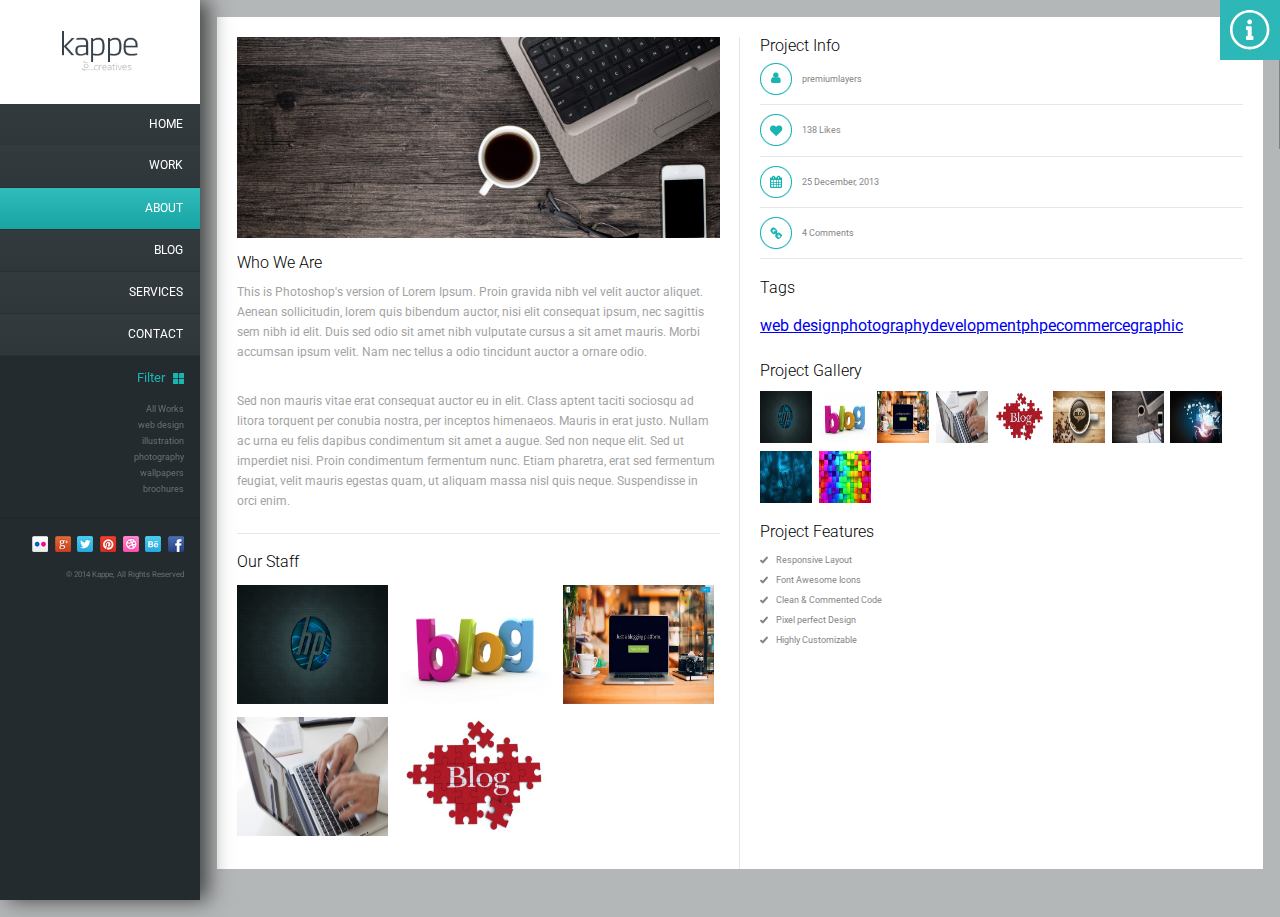
==== About.html @ 9e5481aa "3_page" ====
<!DOCTYPE html>
<html lang="en">
<head>
	<meta charset="UTF-8">
	<title>Kappe</title>
	<link rel="stylesheet" type="text/css" href="style/reset.css">
	<link rel="stylesheet" type="text/css" href="style/style.css">
	<link href="https://fonts.googleapis.com/css?family=Roboto" rel="stylesheet">
	<script  src="js/jquery-3.3.1.min.js"></script>
	<script  src="js/script.js"></script>
</head>
<body>
	<div class="page">
		<div class="sidebar flex__jcontent_start">

			<div class="logo main_flex__nowrap flex__jcontent_center flex__align-items_center">
				 <a href="index.html"><img class="logo_img" src="image/logo.png" alt="logo"></a>
			</div>

			<div class="nav">
				<li><a class="nav__item" href="index.html">Home</a></li>
				<li><a class="nav__item" href="Work.html">Work</a></li>
				<li><a class="nav__item nav__item_active" href="About.html">About</a></li>
				<li><a class="nav__item" href="Blog.html">Blog</a></li>
				<li><a class="nav__item" href="Services.html">Services</a></li>
				<li><a class="nav__item" href="Contact.html">Contact</a></li>
			</div>	

			<div class="filter">
				<div class="filter_title">
					Filter 	<svg version="1.1" class="filter_title__icon" xmlns="http://www.w3.org/2000/svg" xmlns:xlink="http://www.w3.org/1999/xlink" x="0px" y="0px"
	 						viewBox="0 0 271.673 271.673" style="enable-background:new 0 0 271.673 271.673;" xml:space="preserve">
								<path d="M114.939,0H10.449C4.678,0,0,4.678,0,10.449v104.49c0,5.771,4.678,10.449,10.449,10.449h104.49
									c5.771,0,10.449-4.678,10.449-10.449V10.449C125.388,4.678,120.71,0,114.939,0z"/>
								<path d="M261.224,0h-104.49c-5.771,0-10.449,4.678-10.449,10.449v104.49c0,5.771,4.678,10.449,10.449,10.449h104.49
									c5.771,0,10.449-4.678,10.449-10.449V10.449C271.673,4.678,266.995,0,261.224,0z"/>
								<path d="M114.939,146.286H10.449C4.678,146.286,0,150.964,0,156.735v104.49c0,5.771,4.678,10.449,10.449,10.449h104.49
									c5.771,0,10.449-4.678,10.449-10.449v-104.49C125.388,150.964,120.71,146.286,114.939,146.286z"/>
								<path d="M261.224,146.286h-104.49c-5.771,0-10.449,4.678-10.449,10.449v104.49c0,5.771,4.678,10.449,10.449,10.449h104.49
									c5.771,0,10.449-4.678,10.449-10.449v-104.49C271.673,150.964,266.995,146.286,261.224,146.286z"/>
							</svg>
				</div>
				<ul class="filter_list">
					<li><a class="filter_list__item" href="#">All Works</a></li>
					<li><a class="filter_list__item" href="#">web design</a></li>
					<li><a class="filter_list__item" href="#">illustration</a></li>
					<li><a class="filter_list__item" href="#">photography</a></li>
					<li><a class="filter_list__item" href="#">wallpapers</a></li>
					<li><a class="filter_list__item" href="#">brochures</a></li>
				</ul>
			</div>

			<div class="social-icon">
				<a class="social-icon__link" href="#"><img class="social-icon__image" src="image/webicon-flickr.png" alt="icon"></a>
				<a class="social-icon__link" href="#"><img class="social-icon__image" src="image/webicon-googleplus.png" alt="icon"></a>
				<a class="social-icon__link" href="#"><img class="social-icon__image" src="image/webicon-twitter.png" alt="icon"></a>
				<a class="social-icon__link" href="#"><img class="social-icon__image" src="image/webicon-pinterest.png" alt="icon"></a>
				<a class="social-icon__link" href="#"><img class="social-icon__image" src="image/webicon-dribbble.png" alt="icon"></a>
				<a class="social-icon__link" href="#"><img class="social-icon__image" src="image/webicon-behance.png" alt="icon"></a>
				<a class="social-icon__link" href="#"><img class="social-icon__image" src="image/webicon-facebook.png" alt="icon"></a>
			</div>

			<div class="copy"> © 2014 Kappe, All Rights Reserved</div>	
		</div>
		
		<div class="content">
				<div class="wrapper">
					<div class="about-info">

						<div class="about-info-left">
							<div class="about-info-left__img">
								<img src="image/07.jpg" alt="image">
							</div>

							<div class="about-info-left__text">
								<h1 class="about-info-left__headline">Who We Are</h1>
								<p class="about-info-left__text_indent">This is Photoshop's version  of Lorem Ipsum. Proin gravida nibh vel velit auctor aliquet. Aenean sollicitudin, lorem quis bibendum auctor, nisi elit consequat ipsum, nec sagittis sem nibh id elit. Duis sed odio sit amet nibh vulputate cursus a sit amet mauris. Morbi accumsan ipsum velit. Nam nec tellus a odio tincidunt auctor a ornare odio.</p>
								<p>Sed non  mauris vitae erat consequat auctor eu in elit. Class aptent taciti sociosqu ad litora torquent per conubia nostra, per inceptos himenaeos. Mauris in erat justo. Nullam ac urna eu felis dapibus condimentum sit amet a augue. Sed non neque elit. Sed ut imperdiet nisi. Proin condimentum fermentum nunc. Etiam pharetra, erat sed fermentum feugiat, velit mauris egestas quam, ut aliquam massa nisl quis neque. Suspendisse in orci enim.</p>
							</div>

							<div class="staff">
								<p class="about-info__title">Our Staff</p>

								<div class="staff-block">
									<div class="staff-block-box">
										<a class="staff-block-box__link" href="#">
											<h4>John Smith</h4>
											<p>Web Developer</p>
										</a>
										<img class="staff-block-box__img" src="image/01.jpg" alt="image">
									</div>

									<div class="staff-block-box">
										<a class="staff-block-box__link" href="#">
											<h4>John Smith</h4>
											<p>Web Developer</p>
										</a>
										<img class="staff-block-box__img" src="image/02.jpg" alt="image">
									</div>	

									<div class="staff-block-box">
										<a class="staff-block-box__link" href="#">
											<h4>John Smith</h4>
											<p>Web Developer</p>
										</a>
										<img class="staff-block-box__img" src="image/03.jpg" alt="image">
									</div>	

									<div class="staff-block-box">
										<a class="staff-block-box__link" href="#">
											<h4>John Smith</h4>
											<p>Web Developer</p>
										</a>
										<img class="staff-block-box__img" src="image/04.jpg" alt="image">
									</div>	

									<div class="staff-block-box">
										<a class="staff-block-box__link" href="#">
											<h4>John Smith</h4>
											<p>Web Developer</p>
										</a>
										<img class="staff-block-box__img" src="image/05.jpg" alt="image">
									</div>		
								</div>

							</div>
						</div>
						
						<div class="border-middle">
							
						</div>
						
						<div class="work-info-rigth">
							<div class="prj-info">
								<p class="about-info__title">Project Info</p>
								<ul class="prj-info-list">
									<li class="prj-info-list__item"><img class="prj-info-list__img" src="image/premium.png">	premiumlayers</li>
									<li class="prj-info-list__item"><img class="prj-info-list__img" src="image/like.png">	138 Likes</li>
									<li class="prj-info-list__item"><img class="prj-info-list__img" src="image/data.png">	25 December, 2013</li>
									<li class="prj-info-list__item"><img class="prj-info-list__img" src="image/comment.png">	4 Comments</li>
								</ul>
							</div>

							<div class="tags">
								<p class="about-info__title">Tags</p>
								<div class="tags-box">
									<div class="tags-box__tag">
										<a href="#">web design</a>
									</div>
									<div class="tags-box__tag">
										<a href="#">photography</a>
									</div>
									<div class="tags-box__tag">
										<a href="#">development</a>
									</div>
									<div class="tags-box__tag">
										<a href="#">php</a>
									</div>
									<div class="tags-box__tag">
										<a href="#">ecommerce</a>
									</div>
									<div class="tags-box__tag">
										<a href="#">graphic</a>
									</div>
									
								</div>
							</div>

							<div class="prj-gallery">
								<p class="about-info__title">Project Gallery</p>
								<div class="prj-gallery-box">
										<img class="prj-gallery-box__img" src="image/01.jpg">
										<img class="prj-gallery-box__img" src="image/02.jpg">
										<img class="prj-gallery-box__img" src="image/03.jpg">
										<img class="prj-gallery-box__img" src="image/04.jpg">
										<img class="prj-gallery-box__img" src="image/05.jpg">
										<img class="prj-gallery-box__img" src="image/06.jpg">
										<img class="prj-gallery-box__img" src="image/07.jpg">
										<img class="prj-gallery-box__img" src="image/08.jpg">
										<img class="prj-gallery-box__img" src="image/09.jpg">
										<img class="prj-gallery-box__img" src="image/10.jpg">
								</div>
							</div>

							<div class="Prj-features">
								<p class="about-info__title">Project Features</p>
								<div class="Prj-features__list">	
									<li><img class="Prj-features__img" src="image/tick.png" alt="icon">Responsive Layout</li>
									<li><img class="Prj-features__img" src="image/tick.png" alt="icon">Font Awesome Icons</li>
									<li><img class="Prj-features__img" src="image/tick.png" alt="icon">Clean & Commented Code</li>
									<li><img class="Prj-features__img" src="image/tick.png" alt="icon">Pixel perfect Design</li>
									<li><img class="Prj-features__img" src="image/tick.png" alt="icon">Highly Customizable</li>
								</div>
							</div>
						</div>

					</div>
				</div>
		</div>

		<div class="info">
			<svg version="1.1" class="info__icon" xmlns="http://www.w3.org/2000/svg" xmlns:xlink="http://www.w3.org/1999/xlink" x="0px" y="0px" viewBox="0 0 437.6 437.6" style="enable-background:new 0 0 437.6 437.6;" xml:space="preserve">

					<path d="M194,142.8c0.8,1.6,1.6,3.2,2.4,4.4c0.8,1.2,2,2.4,2.8,3.6c1.2,1.2,2.4,2.4,4,3.6c1.2,0.8,2.8,2,4.8,2.4
					c1.6,0.8,3.2,1.2,5.2,1.6c2,0.4,3.6,0.4,5.2,0.4c1.6,0,3.6,0,5.2-0.4c1.6-0.4,3.2-0.8,4.4-1.6h0.4c1.6-0.8,3.2-1.6,4.8-2.8
					c1.2-0.8,2.4-2,3.6-3.2l0.4-0.4c1.2-1.2,2-2.4,2.8-3.6s1.6-2.4,2-4c0-0.4,0-0.4,0.4-0.8c0.8-1.6,1.2-3.6,1.6-5.2
					c0.4-1.6,0.4-3.6,0.4-5.2s0-3.6-0.4-5.2c-0.4-1.6-0.8-3.2-1.6-5.2c-1.2-2.8-2.8-5.2-4.8-7.2c-0.4-0.4-0.4-0.4-0.8-0.8
					c-1.2-1.2-2.4-2-4-3.2c-1.6-0.8-2.8-1.6-4.4-2.4c-1.6-0.8-3.2-1.2-4.8-1.6c-2-0.4-3.6-0.4-5.2-0.4c-1.6,0-3.6,0-5.2,0.4
					c-1.6,0.4-3.2,0.8-4.8,1.6H208c-1.6,0.8-3.2,1.6-4.4,2.4c-1.6,1.2-2.8,2-4,3.2c-1.2,1.2-2.4,2.4-3.2,3.6
					c-0.8,1.2-1.6,2.8-2.4,4.4c-0.8,1.6-1.2,3.2-1.6,4.8c-0.4,2-0.4,3.6-0.4,5.2c0,1.6,0,3.6,0.4,5.2
					C192.8,139.6,193.6,141.2,194,142.8z"/>
					<path d="M249.6,289.2h-9.2v-98c0-5.6-4.4-10.4-10.4-10.4h-42c-5.6,0-10.4,4.4-10.4,10.4v21.6c0,5.6,4.4,10.4,10.4,10.4h8.4v66.4
					H188c-5.6,0-10.4,4.4-10.4,10.4v21.6c0,5.6,4.4,10.4,10.4,10.4h61.6c5.6,0,10.4-4.4,10.4-10.4V300
					C260,294,255.2,289.2,249.6,289.2z"/>
					<path d="M218.8,0C98,0,0,98,0,218.8s98,218.8,218.8,218.8s218.8-98,218.8-218.8S339.6,0,218.8,0z M218.8,408.8
					c-104.8,0-190-85.2-190-190s85.2-190,190-190s190,85.2,190,190S323.6,408.8,218.8,408.8z"/>
			</svg>
		</div>

		<div class="info-box">
		<ul>
			<li class="info-box__item"> <svg version="1.1" class="info-box__icon" xmlns="http://www.w3.org/2000/svg" xmlns:xlink="http://www.w3.org/1999/xlink" x="0px" y="0px" viewBox="0 0 348.077 348.077" style="enable-background:new 0 0 348.077 348.077;"xml:space="preserve">

					<path d="M340.273,275.083l-53.755-53.761c-10.707-10.664-28.438-10.34-39.518,0.744l-27.082,27.076
						c-1.711-0.943-3.482-1.928-5.344-2.973c-17.102-9.476-40.509-22.464-65.14-47.113c-24.704-24.701-37.704-48.144-47.209-65.257
						c-1.003-1.813-1.964-3.561-2.913-5.221l18.176-18.149l8.936-8.947c11.097-11.1,11.403-28.826,0.721-39.521L73.39,8.194
						C62.708-2.486,44.969-2.162,33.872,8.938l-15.15,15.237l0.414,0.411c-5.08,6.482-9.325,13.958-12.484,22.02
						C3.74,54.28,1.927,61.603,1.098,68.941C-6,127.785,20.89,181.564,93.866,254.541c100.875,100.868,182.167,93.248,185.674,92.876
						c7.638-0.913,14.958-2.738,22.397-5.627c7.992-3.122,15.463-7.361,21.941-12.43l0.331,0.294l15.348-15.029
						C350.631,303.527,350.95,285.795,340.273,275.083z"/>
				</svg>9930 1234 5679</li>

			<li class="info-box__item"> <svg version="1.1" class="info-box__icon" xmlns="http://www.w3.org/2000/svg" xmlns:xlink="http://www.w3.org/1999/xlink" x="0px" y="0px" viewBox="0 0 511.626 511.626" style="enable-background:new 0 0 511.626 511.626;"xml:space="preserve">

					<path d="M49.106,178.729c6.472,4.567,25.981,18.131,58.528,40.685c32.548,22.554,57.482,39.92,74.803,52.099
						c1.903,1.335,5.946,4.237,12.131,8.71c6.186,4.476,11.326,8.093,15.416,10.852c4.093,2.758,9.041,5.852,14.849,9.277
						c5.806,3.422,11.279,5.996,16.418,7.7c5.14,1.718,9.898,2.569,14.275,2.569h0.287h0.288c4.377,0,9.137-0.852,14.277-2.569
						c5.137-1.704,10.615-4.281,16.416-7.7c5.804-3.429,10.752-6.52,14.845-9.277c4.093-2.759,9.229-6.376,15.417-10.852
						c6.184-4.477,10.232-7.375,12.135-8.71c17.508-12.179,62.051-43.11,133.615-92.79c13.894-9.703,25.502-21.411,34.827-35.116
						c9.332-13.699,13.993-28.07,13.993-43.105c0-12.564-4.523-23.319-13.565-32.264c-9.041-8.947-19.749-13.418-32.117-13.418H45.679
						c-14.655,0-25.933,4.948-33.832,14.844C3.949,79.562,0,91.934,0,106.779c0,11.991,5.236,24.985,15.703,38.974
						C26.169,159.743,37.307,170.736,49.106,178.729z"/>
					<path d="M483.072,209.275c-62.424,42.251-109.824,75.087-142.177,98.501c-10.849,7.991-19.65,14.229-26.409,18.699
						c-6.759,4.473-15.748,9.041-26.98,13.702c-11.228,4.668-21.692,6.995-31.401,6.995h-0.291h-0.287
						c-9.707,0-20.177-2.327-31.405-6.995c-11.228-4.661-20.223-9.229-26.98-13.702c-6.755-4.47-15.559-10.708-26.407-18.699
						c-25.697-18.842-72.995-51.68-141.896-98.501C17.987,202.047,8.375,193.762,0,184.437v226.685c0,12.57,4.471,23.319,13.418,32.265
						c8.945,8.949,19.701,13.422,32.264,13.422h420.266c12.56,0,23.315-4.473,32.261-13.422c8.949-8.949,13.418-19.694,13.418-32.265
						V184.437C503.441,193.569,493.927,201.854,483.072,209.275z"/>
				</svg>contact@domain.com</li>

			<li class="info-box__item"> <svg version="1.1" class="info-box__icon" xmlns="http://www.w3.org/2000/svg" xmlns:xlink="http://www.w3.org/1999/xlink" x="0px" y="0px"viewBox="0 0 460.298 460.297" style="enable-background:new 0 0 460.298 460.297;"xml:space="preserve">

					<path d="M230.149,120.939L65.986,256.274c0,0.191-0.048,0.472-0.144,0.855c-0.094,0.38-0.144,0.656-0.144,0.852v137.041
						c0,4.948,1.809,9.236,5.426,12.847c3.616,3.613,7.898,5.431,12.847,5.431h109.63V303.664h73.097v109.64h109.629
						c4.948,0,9.236-1.814,12.847-5.435c3.617-3.607,5.432-7.898,5.432-12.847V257.981c0-0.76-0.104-1.334-0.288-1.707L230.149,120.939
						z"/>
					<path d="M457.122,225.438L394.6,173.476V56.989c0-2.663-0.856-4.853-2.574-6.567c-1.704-1.712-3.894-2.568-6.563-2.568h-54.816
						c-2.666,0-4.855,0.856-6.57,2.568c-1.711,1.714-2.566,3.905-2.566,6.567v55.673l-69.662-58.245
						c-6.084-4.949-13.318-7.423-21.694-7.423c-8.375,0-15.608,2.474-21.698,7.423L3.172,225.438c-1.903,1.52-2.946,3.566-3.14,6.136
						c-0.193,2.568,0.472,4.811,1.997,6.713l17.701,21.128c1.525,1.712,3.521,2.759,5.996,3.142c2.285,0.192,4.57-0.476,6.855-1.998
						L230.149,95.817l197.57,164.741c1.526,1.328,3.521,1.991,5.996,1.991h0.858c2.471-0.376,4.463-1.43,5.996-3.138l17.703-21.125
						c1.522-1.906,2.189-4.145,1.991-6.716C460.068,229.007,459.021,226.961,457.122,225.438z"/>
				</svg>street address example</li>
		</ul>
		</div>


	</div>
	
		
	

	
</body>
</html>
---- style/style.css ----
/*Framework flex*/
.main_flex{
	display:flex;
	display:-webkit-flex;
	-webkit-flex-flow:row wrap;
	flex-flow:row wrap}

.main_flex__nowrap{
	display:flex;
	display:-webkit-flex;
	-webkit-flex-flow:row nowrap;
	flex-flow:row nowrap}

.flex__jcontent_between{
	justify-content:space-between;
	-webkit-justify-content:space-between}

.flex__jcontent_start{
	justify-content:flex-start;
	-webkit-justify-content:flex-start}

.flex__jcontent_end{
	justify-content:flex-end;
	-webkit-justify-content:flex-end}

.flex__jcontent_center{
	justify-content:center;
	-webkit-justify-content:center}

.flex__jcontent_around{
	justify-content:space-around;
	-webkit-justify-content:space-around}

.flex__auto{
	flex:auto;
	-webkit-flex:auto;
	-ms-flex:auto}

.flex__align-items_start{
	align-items:flex-start;
	-webkit-align-items:flex-start}

.flex__align-items_end{
	align-items:flex-end;
	-webkit-align-items:flex-end}

.flex__align-items_baseline{
	align-items:baseline;
	-webkit-align-items:baseline}

.flex__align-items_stretch{
	align-items:stretch;
	-webkit-align-items:stretch}

.flex__align-items_center{
	align-items:center;
	-webkit-align-items:center}

.flex__align-content_flex-start{
	align-content:flex-start;
	-webkit-align-content:flex-start}

.flex__align-content_flex-end{
	align-content:flex-end;
	-webkit-align-content:flex-end}

.flex__align-content_space-between{
	align-content:space-between;
	-webkit-align-content:space-between}

.flex__align-content_center{
	align-content:center;
	-webkit-align-content:center}

.flex__align-content_space-around{
	align-content:space-around;
	-webkit-align-content:space-around}

.flex__align-content_stretch{
	align-content:stretch;
	-webkit-align-content:stretch}

.flex__flex-grow_01{
	flex-grow:1;
	-webkit-flex-grow:1}

.flex__flex-grow_02{
	flex-grow:2;
	-webkit-flex-grow:2}

.flex__flex-grow_03{
	flex-grow:3;
	-webkit-flex-grow:3}

.flex__flex-grow_04{
	flex-grow:4;
	-webkit-flex-grow:4}

.w5{width:5%;
	max-width:5%}

.w10{width:10%;
	max-width:10%}

.w15{width:15%;
	max-width:15%}

.w20{width:20%;
	max-width:20%}

.w25{width:25%;
	max-width:25%}

.w30{width:30%
	;max-width:30%}

.w35{width:35%;
	max-width:35%}

.w40{width:40%;
	max-width:40%}

.w45{width:45%;
	max-width:45%}

.w50{width:50%;
	max-width:50%}

.w55{width:55%;
	max-width:55%}

.w60{width:30%;
	max-width:60%}

.w65{width:65%;
	max-width:65%}

.w70{width:70%;
	max-width:70%}

.w75{width:75%;
	max-width:75%}

.w80{width:80%;
	max-width:80%}

.w85{width:85%;
	max-width:85%}

.w90{width:90%;
	max-width:90%}

.w95{width:95%;
	max-width:95%}

.w100{width:100%;
	max-width:100%}

.main_flex__nowrap_reverse {
	display:flex;
	display:-webkit-flex;
	-webkit-flex-flow:row-reverse nowrap;
	flex-flow:row-reverse nowrap}

* {
	-webkit-box-sizing: border-box;
	-moz-box-sizing: border-box;
	-ms-box-sizing: border-box;
	-o-box-sizing: border-box;
	 box-sizing: border-box;
}



body {
	font-family: 'Roboto', sans-serif;
	background-color: #b4b7b8;
}

/*Sidebar*/

.sidebar {
	position: fixed;
	top: 0;
	left: 0;
	z-index: 50;
	height: 100vh;
	width: 15.62vw;
	background-color: #242b2e;
	color: #6b7072;
	box-shadow: 8px 0px 20px 0px rgba(31, 31, 31, 0.77);
	display: flex;
	flex-direction: column;
	flex-flow: column nowrap;

}

.logo {
	width: 100%;
	height: 11.57vh;
	background-color: #fff;
}
.logo_img {
	width: 6vw;
}
.nav li{
	list-style-type: none;
	border-bottom: 1px solid #293134;
}
.nav li:first-of-type {
	border-bottom: 0;
}
.nav__item {
	text-decoration: none;
	color: #fff;
	text-transform: uppercase;
	font-size: 0.93vmax;
	line-height: 1.66vmax;
	height: 3.22vmax;
	width: 100%;
	display: flex;
	flex-flow: row nowrap;
	justify-content: flex-end;
	align-content: center;
	align-items: center;
	background-color: #2f373b;
    background: rgba(51,59,63,1);
    background: -moz-linear-gradient(top, rgba(51,59,63,1) 0%, rgba(46,54,58,1) 100%);
    background: -webkit-gradient(left top, left bottom, color-stop(0%, rgba(51,59,63,1)), color-stop(100%, rgba(46,54,58,1)));
    background: -webkit-linear-gradient(top, rgba(51,59,63,1) 0%, rgba(46,54,58,1) 100%);
    background: -o-linear-gradient(top, rgba(51,59,63,1) 0%, rgba(46,54,58,1) 100%);
    background: -ms-linear-gradient(top, rgba(51,59,63,1) 0%, rgba(46,54,58,1) 100%);
    background: linear-gradient(to bottom, rgba(51,59,63,1) 0%, rgba(46,54,58,1) 100%);
    filter: progid:DXImageTransform.Microsoft.gradient( startColorstr='#333b3f', endColorstr='#2e363a', GradientType=0 );
    padding-right: 1.3vmax;
}

.nav__item:hover {
	cursor: pointer;
	background: rgba(48,188,186,1);
    background: -moz-linear-gradient(top, rgba(48,188,186,1) 0%, rgba(24,164,162,1) 100%);
	background: -webkit-gradient(left top, left bottom, color-stop(0%, rgba(48,188,186,1)), color-stop(100%, rgba(24,164,162,1)));
    background: -webkit-linear-gradient(top, rgba(48,188,186,1) 0%, rgba(24,164,162,1) 100%);
    background: -o-linear-gradient(top, rgba(48,188,186,1) 0%, rgba(24,164,162,1) 100%);
    background: -ms-linear-gradient(top, rgba(48,188,186,1) 0%, rgba(24,164,162,1) 100%);
    background: linear-gradient(to bottom, rgba(48,188,186,1) 0%, rgba(24,164,162,1) 100%);
    filter: progid:DXImageTransform.Microsoft.gradient( startColorstr='#30bcba', endColorstr='#18a4a2', GradientType=0 );
}

.filter_title {
	color: #1ab5b3;
	fill: #1ab5b3;
	display: flex;
	flex-flow: row nowrap;
	justify-content: flex-end;
	align-content: center;
	align-items: center;
	font-size: 0.98vmax;
	padding: 1.25vmax;
}

.filter_title__icon {
	width: 0.88vmax;
	height: 0.88vmax;
	margin-left: 0.62vmax;
}

.filter_list li{
  	list-style-type: none;
  	line-height: 1.25vmax;
  	display: flex;
 	flex-flow: row nowrap;
 	align-items: flex-end;
 	justify-content: flex-end;
 	align-items: center;

}

.filter_list__item {
	
	margin-right: 1.25vmax;
	color: #6b7072;
	font-size: 0.67vmax;
	line-height: 1.25vw;
	text-decoration: none;
	
}

.filter_list__item:hover {
	color: #fff;
}



.social-icon {
	display: flex;
	flex-flow: row nowrap;
	justify-content: flex-end;
	align-items: center;
	padding: 1.45vmax 1.25vmax 1.2vmax 0;
	border-top: 1px solid #1e282b;
	width: 100%;
	margin-top: 1.56vmax;
}

.social-icon__image{
	width: 1.25vmax;
	height: 1.25vmax;	
}

.social-icon__link {
	margin-left: 0.52vmax;
}

.social-icon__link:hover {
	transform: scale(1.10);
}

.copy {
	font-size: 0.62vmax;
	display: flex;
	flex-flow: row nowrap;
	justify-content: flex-end;
	align-content: center;
	width: 100%;
	padding-right: 1.25vmax;
	color: #6b7072;
}

/*Main*/

.content {
	width: 100%;
	min-height: 100vh;
	padding-left: 15.62vw;
}

.content-box {
	height: 16.19vw;
	max-width: 21.09vw;
	width: 25%;
	position: relative;
	overflow: hidden;
}

.content-box__img {
	width: calc(100% + 1vw) ;
	height: 16.2vmax;
	position: absolute;
	z-index: 1;
}

.content-box__hover {
	position: absolute;
	z-index: 2;
	top:0;
	left: 0;
	display: flex;
	width: 100%;
	height: inherit;
	background-color:  #2db8b7;
	opacity: 0.9;
	color: #fff;
	flex-flow: column nowrap;
	align-items: center;
	text-decoration: none;
	opacity: 0;
}

.content-box__hover:hover {
	opacity: 0.8;
}

.arrow {
	width: 3vmax;
	height: 3vmax;
	fill: #fff;
}

.content-box__hover h2 {
	font-size: 1.25vmax;
	margin-top: 4.1vmax;
	font-weight: 300;
}

.content-box__hover h3 {
	font-size: 0.62vmax;
	padding: 0.36vmax 0 0.83vmax 0;
	border-bottom: 1px solid #fff;
	margin-bottom: 1vmax;
	font-weight: 300;
}

.info {
	position: fixed;
	top: 0;
	right: 0;
	width: 4.68vw;
	height: 4.68vw;
	background-color: #2db8b7;
	cursor: pointer;
	z-index: 5;
	fill: #fff;
}

.info__icon {
	margin: 0.8vw;
}

.info-box {
	z-index: 5;
	position: fixed;
	top: 4.68vw;
	right: 0;
	background-color: #000000;
	opacity: 0.7;
	padding: 1vw 3.8vw 1vw 1vw ;
	transform: translateX(100%);
	transition: all 0.40s;
}

.info-box.open {
	transform: translateX(0%);
	transition: all 0.40s;
	}

.info-box__icon {
	height: 0.88vw;
	margin: 0 0.62vmax 0 0;
	fill: #fff;
}
.info-box__item {
	display: flex;
	flex-flow: row nowrap;
	align-items: center;
	list-style-type: none;
	font-size: 0.83vmax;
	line-height: 1vw;
	margin-bottom: 1vw;
	color: #fff;
}

.info-box__item:last-of-type {
	margin-bottom: 0;
}

.nav__item_active {
	background: rgba(48,188,186,1);
    background: -moz-linear-gradient(top, rgba(48,188,186,1) 0%, rgba(24,164,162,1) 100%);
	background: -webkit-gradient(left top, left bottom, color-stop(0%, rgba(48,188,186,1)), color-stop(100%, rgba(24,164,162,1)));
    background: -webkit-linear-gradient(top, rgba(48,188,186,1) 0%, rgba(24,164,162,1) 100%);
    background: -o-linear-gradient(top, rgba(48,188,186,1) 0%, rgba(24,164,162,1) 100%);
    background: -ms-linear-gradient(top, rgba(48,188,186,1) 0%, rgba(24,164,162,1) 100%);
    background: linear-gradient(to bottom, rgba(48,188,186,1) 0%, rgba(24,164,162,1) 100%);
    filter: progid:DXImageTransform.Microsoft.gradient( startColorstr='#30bcba', endColorstr='#18a4a2', GradientType=0 );
}

/*///////////////Work/////////////////*/

.wrapper {
	margin: 1.3vw;
	padding: 1.56vw 1.56vw 0 1.56vw;
	background-color: #fff;
}

.work-info {
	display: flex;
	flex-flow: row nowrap;
	justify-content: space-between;
	align-content: stretch;
	width: 100%;
}

.work-info-left {
	width: 48%;
	
}

.work-info-rigth {
	width: 48%;
	
}

.border-middle {
	border-right: 1px solid #e5e5e5;
}

.work-info-left__img {
	width: 100%;
	height: 29.2vw;
	overflow: hidden;

}

.work-info-left__img img {
	width: 100%;
	height: 29.2vw;
	transform: scaleX(1.05);
}

.work-info-left__text {
	margin-top: 1.3vw;
	padding-bottom: 1.6vw;
	border-bottom: 1px solid #e6e6e6;
	color: #a3a3a3;
	font-size: 0.93vmax;
	line-height: 1.56vmax;
	margin-bottom: 1.56vw;
}

.work-info-left__headline {
	font-size: 1.25vw;
	line-height: 1.35vw;
	color: #000000;
	margin-bottom: 0.88vw;
	font-weight: 300;
}

.work-info-left__text_indent {
	margin-bottom: 2.3vw;
}

.work-info__title {
	font-size: 1.25vw;
	font-weight: 300;
	line-height: 1.35vw;
	color: #000;
}

.prj-info-list__item {
	width: 100%;
	display: flex;
	flex-flow: row nowrap;
	justify-content: flex-start;
	align-items: center;
	font-size: 0.72vw;
	line-height: 1.56vw;
	color: #848484;
	border-bottom: 1px solid #e6e6e6;
	padding: 0.72vw 0;
}

.prj-info-list__img {
	margin-right: 0.78vw;
}

.tags {
	margin-top: 1.56vw;
}

.tags-box {
	display: flex;
	flex-flow: row nowrap;
	justify-content: flex-start;
	align-items: center;
	margin-top: 1.66vw;
	margin-bottom: 2.2vw;
	
}

.tags-box__link {
	text-decoration: none;
	color: #a3a3a3;
	font-size: 0.67vw;
	line-height: 1.66px;
	border: 1px solid #dbdbdb;
	border-radius: 0.41vw;
	padding: 0.72vw 0.93vw;
	margin-right: 0.52vw;
}

.tags-box__link:hover {
	background-color:#40bcba;
	cursor: pointer;
	border-color: #40bcba;
	transition: 0.30s;
	color: #fff;
}

.prj-gallery-box {
	display: flex;
	flex-flow: row wrap;
	justify-content: flex-start;
	margin-top: 0.93vw;
	margin-bottom: 0.93vw;
}

.prj-gallery-box__img {
	width: 4.06vw;
	height: 4.06vw;
	margin: 0 0.52vw 0.62vw 0
}

.prj-gallery-box__img:hover {
	cursor: pointer;
	transform: scale(1.05);
	transition: 0.30s;
}

.Prj-features {
	margin-top: 0.78vw;
}

.Prj-features__list {
	margin-top: 0.78vw;
}

.Prj-features li {
	display: flex;
	flex-flow: row nowrap;
	justify-content: flex-start;
	align-items: center;
	list-style-type: none;
	color: #848484;
	font-size: 0.73vw;
	font-weight: 400;
	line-height: 1.56vw;
}

.Prj-features__img {
	height: 0.62vw;
	width: 0.62vw;
	margin-right: 0.62vw;
}

.relate-proj-box {
	margin-top: 1.14vw;
	display: flex;
	flex-flow: row nowrap;
	justify-content: space-between;
	padding-bottom: 1.56vw
}

.relate-proj-box__img {
	width: 12.5vw;
	height: 9.48vw;
}

.relate-proj-box__img:hover {
	opacity: 0.8;
	cursor: pointer;
}

/*/////////////////About/////////////////*/

.about-info {
	display: flex;
	flex-flow: row nowrap;
	justify-content: space-between;
	align-content: stretch;
	width: 100%;
}

.about-info-left {
	width: 48%;
}

.about-info-rigth {
	width: 48%;
}

.border-middle {
	border-right: 1px solid #e5e5e5;
}

.about-info-left__img {
	width: 100%;
	height: 15.72vw;
	overflow: hidden;
}

.about-info-left__img img {
	width: 100%;
	height: auto;
	
}

.about-info-left__text {
	margin-top: 1.3vw;
	padding-bottom: 1.6vw;
	border-bottom: 1px solid #e6e6e6;
	color: #a3a3a3;
	font-size: 0.93vmax;
	line-height: 1.56vmax;
	margin-bottom: 1.56vw;
}

.about-info-left__headline {
	font-size: 1.25vw;
	line-height: 1.35vw;
	color: #000000;
	margin-bottom: 0.88vw;
	font-weight: 300;
}

.about-info-left__text_indent {
	margin-bottom: 2.3vw;
}

.about-info__title {
	font-size: 1.25vw;
	font-weight: 300;
	line-height: 1.35vw;
	color: #000;
}

.staff-block {
	margin-top: 1.14vw;
	display: flex;
	flex-flow: row wrap;
	justify-content: flex-start;
	margin-bottom: 1.56vw;
	

}

.staff-block-box {
	width: 11.82vw;
	height: 9.3vw;
	position: relative;
	overflow: hidden;
	margin-right: 0.93vw;
	margin-bottom: 1vw;
}

.staff-block-box:nth-last-of-type(3n) {
	margin-right: 0;
}

.staff-block-box__link {
	display: flex;
	flex-flow: column nowrap;
	justify-content: center;
	align-items: center;
	z-index: 1;
	height: inherit;
	width: inherit;
	position: absolute;
	top: 0;
	left: 0;
	background-color: #2db8b7;
    opacity: 0;
    color: #fff;
    text-decoration: none;
    font-size: 0.72vw;
}

.staff-block-box__link:hover {
	opacity: 1;
	transition: 0.30s;
}

.staff-block-box__img {
	position: absolute;
	top: 0;
	z-index: 0;
	height: inherit;
	width: inherit;
}

.staff-block-box h4 {
	font-weight: 700;
	font-size: 0.83vw;
}
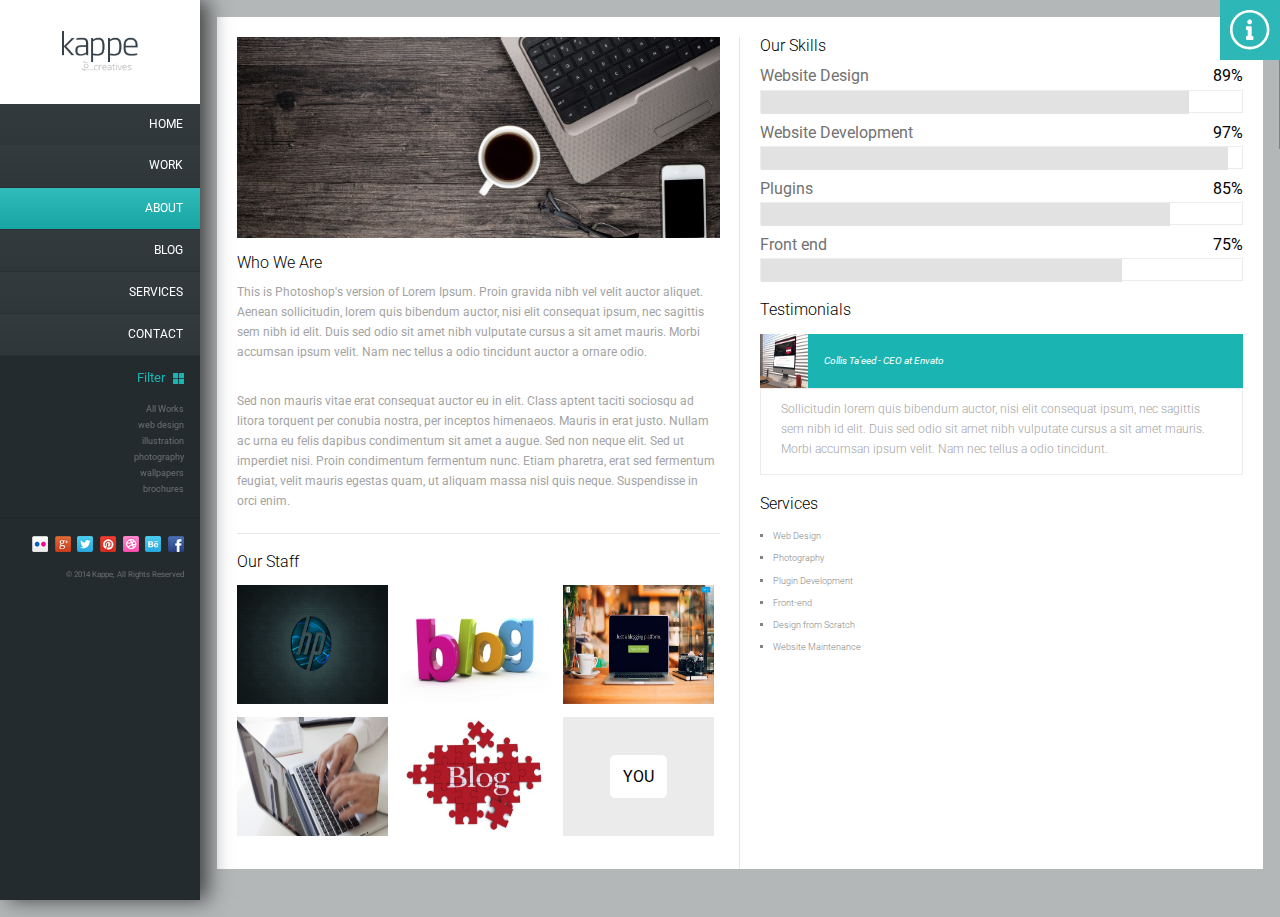
==== commit 5feead2e: "page_3" ====
--- a/About.html
+++ b/About.html
@@ -120,7 +120,11 @@
 											<p>Web Developer</p>
 										</a>
 										<img class="staff-block-box__img" src="image/05.jpg" alt="image">
-									</div>		
+									</div>	
+
+									<div class="staff-block-you">
+										<span class="staff-block-you__text">you</span>
+									</div>	
 								</div>
 
 							</div>
@@ -130,66 +134,90 @@
 							
 						</div>
 						
-						<div class="work-info-rigth">
-							<div class="prj-info">
-								<p class="about-info__title">Project Info</p>
-								<ul class="prj-info-list">
-									<li class="prj-info-list__item"><img class="prj-info-list__img" src="image/premium.png">	premiumlayers</li>
-									<li class="prj-info-list__item"><img class="prj-info-list__img" src="image/like.png">	138 Likes</li>
-									<li class="prj-info-list__item"><img class="prj-info-list__img" src="image/data.png">	25 December, 2013</li>
-									<li class="prj-info-list__item"><img class="prj-info-list__img" src="image/comment.png">	4 Comments</li>
+						<div class="about-info-rigth">
+							<div class="our-skills-info">
+								<p class="about-info__titleOur">Our Skills</p>
+								<ul class="about-info-list">
+									<li>
+										<div class="line-t">
+											<p>Website Design</p>
+											<p>89%</p>
+										</div>
+
+										<div class="line-b">
+											<div class="line-b_color" data-skill_script="89">
+												
+											</div>
+										</div>
+									</li>
+
+									<li>
+										<div class="line-t">
+											<p>Website Development</p>
+											<p>97%</p>
+										</div>
+
+										<div class="line-b">
+											<div class="line-b_color" data-skill_script="97">
+												
+											</div>
+										</div>
+									</li>
+
+									<li>
+										<div class="line-t">
+											<p>Plugins</p>
+											<p>85%</p>
+										</div>
+
+										<div class="line-b">
+											<div class="line-b_color" data-skill_script="85">
+												
+											</div>
+										</div>
+									</li>
+
+									<li>
+										<div class="line-t">
+											<p>Front end</p>
+											<p>75%</p>
+										</div>
+
+										<div class="line-b">
+											<div class="line-b_color" data-skill_script="75">
+												
+											</div>
+										</div>
+									</li>
 								</ul>
 							</div>
 
-							<div class="tags">
-								<p class="about-info__title">Tags</p>
-								<div class="tags-box">
-									<div class="tags-box__tag">
-										<a href="#">web design</a>
+							<div class="Testimonials-info">
+								<p class="about-info__title">Testimonials</p>
+									<div class="Testimonials-up">
+										<img class="Testimonials-up__img" src="image/11.jpg" alt="image">
+										<div class="Testimonials-up__text">Collis Ta’eed - CEO at Envato</div>
 									</div>
-									<div class="tags-box__tag">
-										<a href="#">photography</a>
-									</div>
-									<div class="tags-box__tag">
-										<a href="#">development</a>
-									</div>
-									<div class="tags-box__tag">
-										<a href="#">php</a>
-									</div>
-									<div class="tags-box__tag">
-										<a href="#">ecommerce</a>
-									</div>
-									<div class="tags-box__tag">
-										<a href="#">graphic</a>
+
+									<div class="Testimonials-down">
+										<p>Sollicitudin lorem quis bibendum auctor, nisi elit consequat ipsum, nec sagittis sem nibh id elit. Duis sed odio sit amet nibh vulputate cursus a sit amet mauris. Morbi accumsan ipsum velit. Nam nec tellus a odio tincidunt.</p>
 									</div>
 									
-								</div>
-							</div>
-
-							<div class="prj-gallery">
-								<p class="about-info__title">Project Gallery</p>
-								<div class="prj-gallery-box">
-										<img class="prj-gallery-box__img" src="image/01.jpg">
-										<img class="prj-gallery-box__img" src="image/02.jpg">
-										<img class="prj-gallery-box__img" src="image/03.jpg">
-										<img class="prj-gallery-box__img" src="image/04.jpg">
-										<img class="prj-gallery-box__img" src="image/05.jpg">
-										<img class="prj-gallery-box__img" src="image/06.jpg">
-										<img class="prj-gallery-box__img" src="image/07.jpg">
-										<img class="prj-gallery-box__img" src="image/08.jpg">
-										<img class="prj-gallery-box__img" src="image/09.jpg">
-										<img class="prj-gallery-box__img" src="image/10.jpg">
-								</div>
-							</div>
-
-							<div class="Prj-features">
-								<p class="about-info__title">Project Features</p>
-								<div class="Prj-features__list">	
-									<li><img class="Prj-features__img" src="image/tick.png" alt="icon">Responsive Layout</li>
-									<li><img class="Prj-features__img" src="image/tick.png" alt="icon">Font Awesome Icons</li>
-									<li><img class="Prj-features__img" src="image/tick.png" alt="icon">Clean & Commented Code</li>
-									<li><img class="Prj-features__img" src="image/tick.png" alt="icon">Pixel perfect Design</li>
-									<li><img class="Prj-features__img" src="image/tick.png" alt="icon">Highly Customizable</li>
+							</div>
+
+							
+
+							<div class="Services-info">
+								<p class="about-info__title">Services</p>
+								<div class="Services-info__lists">
+									<ul>
+										<li>Web Design</li>
+										<li>Photography</li>
+										<li>Plugin Development</li>
+										<li>Front-end</li>
+										<li>Design from Scratch</li>
+										<li>Website Maintenance</li>
+									</ul>
 								</div>
 							</div>
 						</div>
--- a/style/style.css
+++ b/style/style.css
@@ -704,6 +704,14 @@
 	color: #000;
 }
 
+.about-info__titleOur {
+	font-size: 1.25vw;
+	font-weight: 300;
+	line-height: 1.35vw;
+	color: #000;
+	margin-bottom: 1.14vw;
+}
+
 .staff-block {
 	margin-top: 1.14vw;
 	display: flex;
@@ -723,7 +731,7 @@
 	margin-bottom: 1vw;
 }
 
-.staff-block-box:nth-last-of-type(3n) {
+.staff-block-box:nth-of-type(3n) {
 	margin-right: 0;
 }
 
@@ -746,7 +754,7 @@
 }
 
 .staff-block-box__link:hover {
-	opacity: 1;
+	opacity: 0.9;
 	transition: 0.30s;
 }
 
@@ -761,4 +769,123 @@
 .staff-block-box h4 {
 	font-weight: 700;
 	font-size: 0.83vw;
-}+	text-transform: uppercase;
+}
+
+.staff-block-you {
+	width: 11.82vw;
+	height: 9.3vw;
+	position: relative;
+	overflow: hidden;
+	margin-right: 0;
+	margin-bottom: 1vw;
+	background-color: #ebebeb;
+	display: flex;
+	flex-flow: column nowrap;
+	justify-content: center;
+	align-items: center;
+	cursor: pointer;
+	
+}
+
+.staff-block-you__text {
+	text-transform: uppercase;
+	font-weight: 400;
+	font-size: 1.25vw;
+	line-height: 1.35vw;
+	background-color: #fff;
+	color: #000;
+	border-radius: 0.42vw;
+	padding: 0.99vw 1vw;
+}
+
+
+.line-t {
+	display: flex;
+	flex-flow: row nowrap;
+	justify-content: space-between;
+	align-items: center;
+	width: 100%;
+	color: #727272;
+}
+
+.line-t p:last-of-type {
+	color:#000;
+}
+
+.line-b {
+	width: 100%;
+	height: 1.8vw;
+	border: 1px solid #ececec;
+	margin-top: 0.41vw;
+	margin-bottom: 0.93vw;
+}
+
+.about-info-list li:last-of-type {
+	margin-bottom: 1.56vw;
+}
+.line-b_color {
+	width: inherit;
+	height: inherit;
+	background-color: #e2e2e2;
+}
+
+.Testimonials-up {
+	display: flex;
+	flex-flow: row nowrap;
+	width: 100%;
+	height: 4.2vw;
+	margin-top: 1.2vw;
+}
+
+.Testimonials-up__img {
+	height: 4.2vw;
+	width: 4.2vw;
+	overflow: hidden;
+}
+
+.Testimonials-up__text {
+	display: flex;
+	flex-flow: row nowrap;
+	justify-content: flex-start;
+	align-items: center;
+	font-style: italic;
+	font-size: 0.8vw;
+	color: #ffffff;
+	background-color: #1ab5b3;
+	height: inherit;
+	width: inherit;
+	padding-left: 1.2vw;
+}
+
+.Testimonials-down {
+	display: flex;
+	flex-flow: row nowrap;
+	justify-content: center;
+	align-items: center;
+	border: 1px solid #ececec;
+	width: 100%;
+	height: 6.87vw;
+	color: #a3a3a3;
+	padding: 1.3vw  2.39vw 1.51vw  1.56vw;
+	line-height: 1.56vw;
+	font-weight: 300;
+	font-size: 0.93vw;
+	margin-bottom: 1.51vw;
+	
+}
+
+.Services-info__lists {
+	margin-top: 1.51vw;
+}
+
+.Services-info__lists ul {
+	list-style-type: square;
+	list-style-position: inside;
+	color: #848484;
+}
+
+.Services-info__lists li {
+	margin-bottom: 1vw;
+	font-weight: 300;
+	font-size: 0.73vw;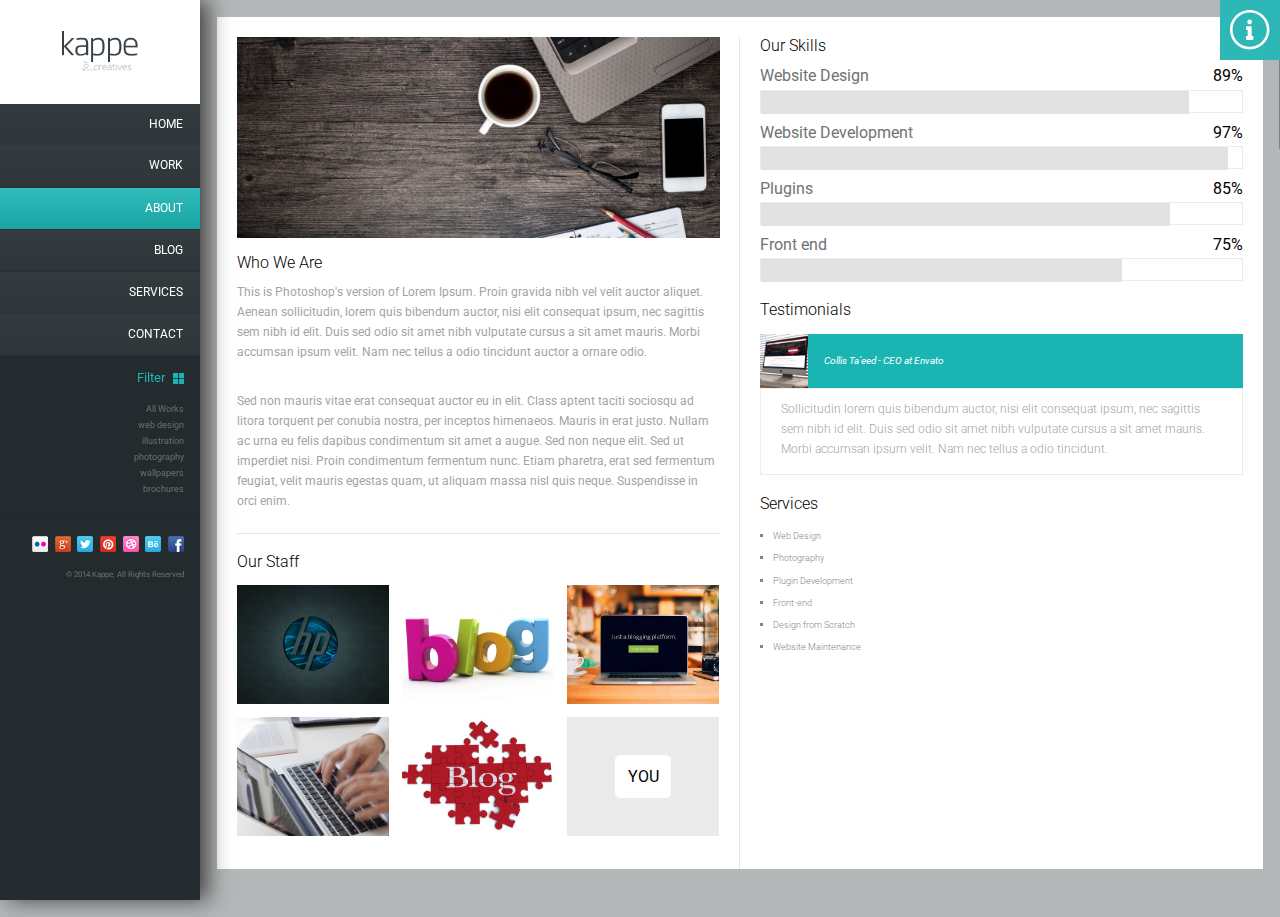
==== commit 8dc1b976: "edit_for_first_dedline" ====
--- a/About.html
+++ b/About.html
@@ -11,9 +11,9 @@
 </head>
 <body>
 	<div class="page">
-		<div class="sidebar flex__jcontent_start">
-
-			<div class="logo main_flex__nowrap flex__jcontent_center flex__align-items_center">
+		<div class="sidebar">
+
+			<div class="logo">
 				 <a href="index.html"><img class="logo_img" src="image/logo.png" alt="logo"></a>
 			</div>
 
@@ -131,7 +131,6 @@
 						</div>
 						
 						<div class="border-middle">
-							
 						</div>
 						
 						<div class="about-info-rigth">
@@ -146,7 +145,6 @@
 
 										<div class="line-b">
 											<div class="line-b_color" data-skill_script="89">
-												
 											</div>
 										</div>
 									</li>
@@ -159,7 +157,6 @@
 
 										<div class="line-b">
 											<div class="line-b_color" data-skill_script="97">
-												
 											</div>
 										</div>
 									</li>
@@ -172,7 +169,6 @@
 
 										<div class="line-b">
 											<div class="line-b_color" data-skill_script="85">
-												
 											</div>
 										</div>
 									</li>
@@ -185,7 +181,6 @@
 
 										<div class="line-b">
 											<div class="line-b_color" data-skill_script="75">
-												
 											</div>
 										</div>
 									</li>
@@ -195,7 +190,9 @@
 							<div class="Testimonials-info">
 								<p class="about-info__title">Testimonials</p>
 									<div class="Testimonials-up">
+										<div class="Testimonials-up__wrapper">
 										<img class="Testimonials-up__img" src="image/11.jpg" alt="image">
+										</div>
 										<div class="Testimonials-up__text">Collis Ta’eed - CEO at Envato</div>
 									</div>
 
@@ -204,8 +201,6 @@
 									</div>
 									
 							</div>
-
-							
 
 							<div class="Services-info">
 								<p class="about-info__title">Services</p>
--- a/style/style.css
+++ b/style/style.css
@@ -1,166 +1,3 @@
-/*Framework flex*/
-.main_flex{
-	display:flex;
-	display:-webkit-flex;
-	-webkit-flex-flow:row wrap;
-	flex-flow:row wrap}
-
-.main_flex__nowrap{
-	display:flex;
-	display:-webkit-flex;
-	-webkit-flex-flow:row nowrap;
-	flex-flow:row nowrap}
-
-.flex__jcontent_between{
-	justify-content:space-between;
-	-webkit-justify-content:space-between}
-
-.flex__jcontent_start{
-	justify-content:flex-start;
-	-webkit-justify-content:flex-start}
-
-.flex__jcontent_end{
-	justify-content:flex-end;
-	-webkit-justify-content:flex-end}
-
-.flex__jcontent_center{
-	justify-content:center;
-	-webkit-justify-content:center}
-
-.flex__jcontent_around{
-	justify-content:space-around;
-	-webkit-justify-content:space-around}
-
-.flex__auto{
-	flex:auto;
-	-webkit-flex:auto;
-	-ms-flex:auto}
-
-.flex__align-items_start{
-	align-items:flex-start;
-	-webkit-align-items:flex-start}
-
-.flex__align-items_end{
-	align-items:flex-end;
-	-webkit-align-items:flex-end}
-
-.flex__align-items_baseline{
-	align-items:baseline;
-	-webkit-align-items:baseline}
-
-.flex__align-items_stretch{
-	align-items:stretch;
-	-webkit-align-items:stretch}
-
-.flex__align-items_center{
-	align-items:center;
-	-webkit-align-items:center}
-
-.flex__align-content_flex-start{
-	align-content:flex-start;
-	-webkit-align-content:flex-start}
-
-.flex__align-content_flex-end{
-	align-content:flex-end;
-	-webkit-align-content:flex-end}
-
-.flex__align-content_space-between{
-	align-content:space-between;
-	-webkit-align-content:space-between}
-
-.flex__align-content_center{
-	align-content:center;
-	-webkit-align-content:center}
-
-.flex__align-content_space-around{
-	align-content:space-around;
-	-webkit-align-content:space-around}
-
-.flex__align-content_stretch{
-	align-content:stretch;
-	-webkit-align-content:stretch}
-
-.flex__flex-grow_01{
-	flex-grow:1;
-	-webkit-flex-grow:1}
-
-.flex__flex-grow_02{
-	flex-grow:2;
-	-webkit-flex-grow:2}
-
-.flex__flex-grow_03{
-	flex-grow:3;
-	-webkit-flex-grow:3}
-
-.flex__flex-grow_04{
-	flex-grow:4;
-	-webkit-flex-grow:4}
-
-.w5{width:5%;
-	max-width:5%}
-
-.w10{width:10%;
-	max-width:10%}
-
-.w15{width:15%;
-	max-width:15%}
-
-.w20{width:20%;
-	max-width:20%}
-
-.w25{width:25%;
-	max-width:25%}
-
-.w30{width:30%
-	;max-width:30%}
-
-.w35{width:35%;
-	max-width:35%}
-
-.w40{width:40%;
-	max-width:40%}
-
-.w45{width:45%;
-	max-width:45%}
-
-.w50{width:50%;
-	max-width:50%}
-
-.w55{width:55%;
-	max-width:55%}
-
-.w60{width:30%;
-	max-width:60%}
-
-.w65{width:65%;
-	max-width:65%}
-
-.w70{width:70%;
-	max-width:70%}
-
-.w75{width:75%;
-	max-width:75%}
-
-.w80{width:80%;
-	max-width:80%}
-
-.w85{width:85%;
-	max-width:85%}
-
-.w90{width:90%;
-	max-width:90%}
-
-.w95{width:95%;
-	max-width:95%}
-
-.w100{width:100%;
-	max-width:100%}
-
-.main_flex__nowrap_reverse {
-	display:flex;
-	display:-webkit-flex;
-	-webkit-flex-flow:row-reverse nowrap;
-	flex-flow:row-reverse nowrap}
 
 * {
 	-webkit-box-sizing: border-box;
@@ -196,6 +33,11 @@
 }
 
 .logo {
+	display: flex;
+	flex-flow: row nowrap;
+	justify-content: center;
+	align-content: center;
+	align-items: center;
 	width: 100%;
 	height: 11.57vh;
 	background-color: #fff;
@@ -327,12 +169,19 @@
 	color: #6b7072;
 }
 
-/*Main*/
+/*//////////////////////content//////////////////////*/
+
 
 .content {
 	width: 100%;
 	min-height: 100vh;
 	padding-left: 15.62vw;
+}
+
+.content-wrap {
+	display: flex;
+	flex-flow: row wrap;
+	justify-content: flex-start;
 }
 
 .content-box {
@@ -344,10 +193,14 @@
 }
 
 .content-box__img {
-	width: calc(100% + 1vw) ;
-	height: 16.2vmax;
+	height: 100%;
 	position: absolute;
 	z-index: 1;
+  	top: 0;
+  	left: -100%;
+  	right: -100%;
+  	bottom: 0;
+  	margin: auto;
 }
 
 .content-box__hover {
@@ -489,13 +342,18 @@
 	width: 100%;
 	height: 29.2vw;
 	overflow: hidden;
+	position: relative;
 
 }
 
 .work-info-left__img img {
-	width: 100%;
-	height: 29.2vw;
-	transform: scaleX(1.05);
+	height: 100%;
+	position: absolute;
+  	top: 0;
+  	left: -100%;
+  	right: -100%;
+  	bottom: 0;
+  	margin: auto;
 }
 
 .work-info-left__text {
@@ -585,10 +443,21 @@
 	margin-bottom: 0.93vw;
 }
 
-.prj-gallery-box__img {
+.prj-gallery-box__wrapper {
 	width: 4.06vw;
 	height: 4.06vw;
-	margin: 0 0.52vw 0.62vw 0
+	margin: 0 0.52vw 0.62vw 0;
+	position: relative;
+	overflow: hidden;
+}
+.prj-gallery-box__img {
+	height: 100%;
+	position: absolute;
+  	top: 0;
+  	left: -100%;
+  	right: -100%;
+  	bottom: 0;
+  	margin: auto;
 }
 
 .prj-gallery-box__img:hover {
@@ -631,9 +500,20 @@
 	padding-bottom: 1.56vw
 }
 
-.relate-proj-box__img {
+.relate-proj-box__wrapper {
 	width: 12.5vw;
 	height: 9.48vw;
+	position: relative;
+	overflow: hidden;
+}
+.relate-proj-box__img {
+	height: 100%;
+	position: absolute;
+  	top: 0;
+  	left: -100%;
+  	right: -100%;
+  	bottom: 0;
+  	margin: auto;
 }
 
 .relate-proj-box__img:hover {
@@ -667,11 +547,18 @@
 	width: 100%;
 	height: 15.72vw;
 	overflow: hidden;
+	position: relative;
 }
 
 .about-info-left__img img {
-	width: 100%;
-	height: auto;
+	width:100%;
+	position: absolute;
+	display: block;
+  	top: 0;
+  	left: -100%;
+  	right: -100%;
+  	bottom: 0;
+  	margin: auto;
 	
 }
 
@@ -712,22 +599,24 @@
 	margin-bottom: 1.14vw;
 }
 
+.staff {
+	width: 100%;
+}
+
 .staff-block {
 	margin-top: 1.14vw;
 	display: flex;
 	flex-flow: row wrap;
 	justify-content: flex-start;
 	margin-bottom: 1.56vw;
-	
-
 }
 
 .staff-block-box {
-	width: 11.82vw;
+	width: 31.5%;
 	height: 9.3vw;
 	position: relative;
 	overflow: hidden;
-	margin-right: 0.93vw;
+	margin-right: 2.7%;
 	margin-bottom: 1vw;
 }
 
@@ -735,6 +624,17 @@
 	margin-right: 0;
 }
 
+.staff-block-box__img {
+	height: 100%;
+	position: absolute;
+  	top: 0;
+  	left: -100%;
+  	right: -100%;
+  	bottom: 0;
+  	margin: auto;
+  	z-index: 0;
+}
+
 .staff-block-box__link {
 	display: flex;
 	flex-flow: column nowrap;
@@ -742,7 +642,7 @@
 	align-items: center;
 	z-index: 1;
 	height: inherit;
-	width: inherit;
+	width: 100%;
 	position: absolute;
 	top: 0;
 	left: 0;
@@ -758,13 +658,6 @@
 	transition: 0.30s;
 }
 
-.staff-block-box__img {
-	position: absolute;
-	top: 0;
-	z-index: 0;
-	height: inherit;
-	width: inherit;
-}
 
 .staff-block-box h4 {
 	font-weight: 700;
@@ -773,7 +666,7 @@
 }
 
 .staff-block-you {
-	width: 11.82vw;
+	width: 31.5%;
 	height: 9.3vw;
 	position: relative;
 	overflow: hidden;
@@ -838,10 +731,21 @@
 	margin-top: 1.2vw;
 }
 
-.Testimonials-up__img {
+.Testimonials-up__wrapper {
+	position: relative;
+	overflow: hidden;
 	height: 4.2vw;
 	width: 4.2vw;
-	overflow: hidden;
+}
+.Testimonials-up__img {
+	height: 100%;
+	position: absolute;
+  	top: 0;
+  	left: -100%;
+  	right: -100%;
+  	bottom: 0;
+  	margin: auto;
+  	
 }
 
 .Testimonials-up__text {
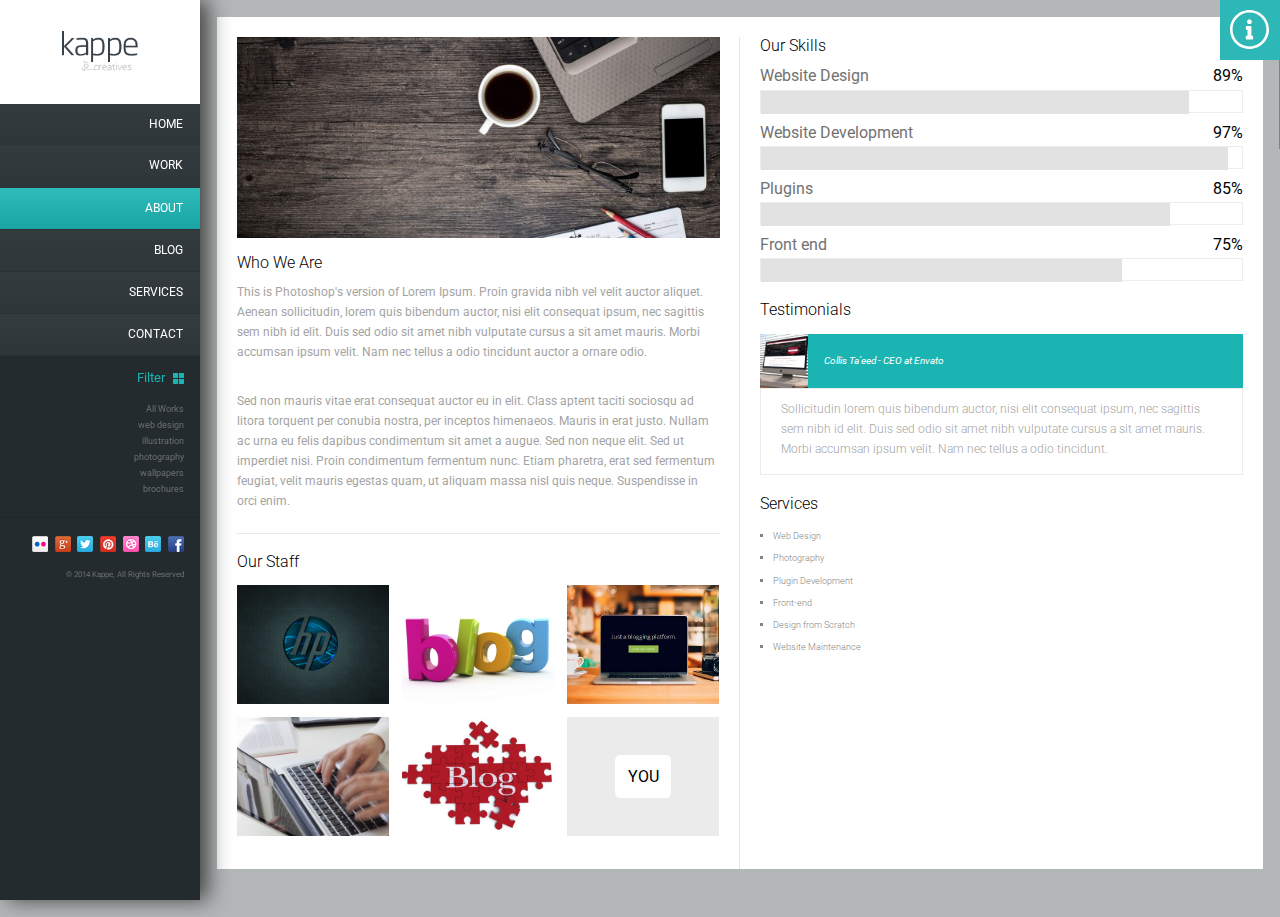
==== commit 8b8041cd: "svg=>object" ====
--- a/About.html
+++ b/About.html
@@ -28,17 +28,10 @@
 
 			<div class="filter">
 				<div class="filter_title">
-					Filter 	<svg version="1.1" class="filter_title__icon" xmlns="http://www.w3.org/2000/svg" xmlns:xlink="http://www.w3.org/1999/xlink" x="0px" y="0px"
-	 						viewBox="0 0 271.673 271.673" style="enable-background:new 0 0 271.673 271.673;" xml:space="preserve">
-								<path d="M114.939,0H10.449C4.678,0,0,4.678,0,10.449v104.49c0,5.771,4.678,10.449,10.449,10.449h104.49
-									c5.771,0,10.449-4.678,10.449-10.449V10.449C125.388,4.678,120.71,0,114.939,0z"/>
-								<path d="M261.224,0h-104.49c-5.771,0-10.449,4.678-10.449,10.449v104.49c0,5.771,4.678,10.449,10.449,10.449h104.49
-									c5.771,0,10.449-4.678,10.449-10.449V10.449C271.673,4.678,266.995,0,261.224,0z"/>
-								<path d="M114.939,146.286H10.449C4.678,146.286,0,150.964,0,156.735v104.49c0,5.771,4.678,10.449,10.449,10.449h104.49
-									c5.771,0,10.449-4.678,10.449-10.449v-104.49C125.388,150.964,120.71,146.286,114.939,146.286z"/>
-								<path d="M261.224,146.286h-104.49c-5.771,0-10.449,4.678-10.449,10.449v104.49c0,5.771,4.678,10.449,10.449,10.449h104.49
-									c5.771,0,10.449-4.678,10.449-10.449v-104.49C271.673,150.964,266.995,146.286,261.224,146.286z"/>
-							</svg>
+					Filter 	
+					<object class="filter_title__icon" type="image/svg+xml" data="svg/menu.svg" >
+   								Your browser does not support SVG
+					</object>
 				</div>
 				<ul class="filter_list">
 					<li><a class="filter_list__item" href="#">All Works</a></li>
@@ -222,68 +215,30 @@
 		</div>
 
 		<div class="info">
-			<svg version="1.1" class="info__icon" xmlns="http://www.w3.org/2000/svg" xmlns:xlink="http://www.w3.org/1999/xlink" x="0px" y="0px" viewBox="0 0 437.6 437.6" style="enable-background:new 0 0 437.6 437.6;" xml:space="preserve">
-
-					<path d="M194,142.8c0.8,1.6,1.6,3.2,2.4,4.4c0.8,1.2,2,2.4,2.8,3.6c1.2,1.2,2.4,2.4,4,3.6c1.2,0.8,2.8,2,4.8,2.4
-					c1.6,0.8,3.2,1.2,5.2,1.6c2,0.4,3.6,0.4,5.2,0.4c1.6,0,3.6,0,5.2-0.4c1.6-0.4,3.2-0.8,4.4-1.6h0.4c1.6-0.8,3.2-1.6,4.8-2.8
-					c1.2-0.8,2.4-2,3.6-3.2l0.4-0.4c1.2-1.2,2-2.4,2.8-3.6s1.6-2.4,2-4c0-0.4,0-0.4,0.4-0.8c0.8-1.6,1.2-3.6,1.6-5.2
-					c0.4-1.6,0.4-3.6,0.4-5.2s0-3.6-0.4-5.2c-0.4-1.6-0.8-3.2-1.6-5.2c-1.2-2.8-2.8-5.2-4.8-7.2c-0.4-0.4-0.4-0.4-0.8-0.8
-					c-1.2-1.2-2.4-2-4-3.2c-1.6-0.8-2.8-1.6-4.4-2.4c-1.6-0.8-3.2-1.2-4.8-1.6c-2-0.4-3.6-0.4-5.2-0.4c-1.6,0-3.6,0-5.2,0.4
-					c-1.6,0.4-3.2,0.8-4.8,1.6H208c-1.6,0.8-3.2,1.6-4.4,2.4c-1.6,1.2-2.8,2-4,3.2c-1.2,1.2-2.4,2.4-3.2,3.6
-					c-0.8,1.2-1.6,2.8-2.4,4.4c-0.8,1.6-1.2,3.2-1.6,4.8c-0.4,2-0.4,3.6-0.4,5.2c0,1.6,0,3.6,0.4,5.2
-					C192.8,139.6,193.6,141.2,194,142.8z"/>
-					<path d="M249.6,289.2h-9.2v-98c0-5.6-4.4-10.4-10.4-10.4h-42c-5.6,0-10.4,4.4-10.4,10.4v21.6c0,5.6,4.4,10.4,10.4,10.4h8.4v66.4
-					H188c-5.6,0-10.4,4.4-10.4,10.4v21.6c0,5.6,4.4,10.4,10.4,10.4h61.6c5.6,0,10.4-4.4,10.4-10.4V300
-					C260,294,255.2,289.2,249.6,289.2z"/>
-					<path d="M218.8,0C98,0,0,98,0,218.8s98,218.8,218.8,218.8s218.8-98,218.8-218.8S339.6,0,218.8,0z M218.8,408.8
-					c-104.8,0-190-85.2-190-190s85.2-190,190-190s190,85.2,190,190S323.6,408.8,218.8,408.8z"/>
-			</svg>
+			<object class="info__icon" type="image/svg+xml" data="svg/information.svg" >
+   				Your browser does not support SVG
+			</object>
 		</div>
 
 		<div class="info-box">
 		<ul>
-			<li class="info-box__item"> <svg version="1.1" class="info-box__icon" xmlns="http://www.w3.org/2000/svg" xmlns:xlink="http://www.w3.org/1999/xlink" x="0px" y="0px" viewBox="0 0 348.077 348.077" style="enable-background:new 0 0 348.077 348.077;"xml:space="preserve">
-
-					<path d="M340.273,275.083l-53.755-53.761c-10.707-10.664-28.438-10.34-39.518,0.744l-27.082,27.076
-						c-1.711-0.943-3.482-1.928-5.344-2.973c-17.102-9.476-40.509-22.464-65.14-47.113c-24.704-24.701-37.704-48.144-47.209-65.257
-						c-1.003-1.813-1.964-3.561-2.913-5.221l18.176-18.149l8.936-8.947c11.097-11.1,11.403-28.826,0.721-39.521L73.39,8.194
-						C62.708-2.486,44.969-2.162,33.872,8.938l-15.15,15.237l0.414,0.411c-5.08,6.482-9.325,13.958-12.484,22.02
-						C3.74,54.28,1.927,61.603,1.098,68.941C-6,127.785,20.89,181.564,93.866,254.541c100.875,100.868,182.167,93.248,185.674,92.876
-						c7.638-0.913,14.958-2.738,22.397-5.627c7.992-3.122,15.463-7.361,21.941-12.43l0.331,0.294l15.348-15.029
-						C350.631,303.527,350.95,285.795,340.273,275.083z"/>
-				</svg>9930 1234 5679</li>
-
-			<li class="info-box__item"> <svg version="1.1" class="info-box__icon" xmlns="http://www.w3.org/2000/svg" xmlns:xlink="http://www.w3.org/1999/xlink" x="0px" y="0px" viewBox="0 0 511.626 511.626" style="enable-background:new 0 0 511.626 511.626;"xml:space="preserve">
-
-					<path d="M49.106,178.729c6.472,4.567,25.981,18.131,58.528,40.685c32.548,22.554,57.482,39.92,74.803,52.099
-						c1.903,1.335,5.946,4.237,12.131,8.71c6.186,4.476,11.326,8.093,15.416,10.852c4.093,2.758,9.041,5.852,14.849,9.277
-						c5.806,3.422,11.279,5.996,16.418,7.7c5.14,1.718,9.898,2.569,14.275,2.569h0.287h0.288c4.377,0,9.137-0.852,14.277-2.569
-						c5.137-1.704,10.615-4.281,16.416-7.7c5.804-3.429,10.752-6.52,14.845-9.277c4.093-2.759,9.229-6.376,15.417-10.852
-						c6.184-4.477,10.232-7.375,12.135-8.71c17.508-12.179,62.051-43.11,133.615-92.79c13.894-9.703,25.502-21.411,34.827-35.116
-						c9.332-13.699,13.993-28.07,13.993-43.105c0-12.564-4.523-23.319-13.565-32.264c-9.041-8.947-19.749-13.418-32.117-13.418H45.679
-						c-14.655,0-25.933,4.948-33.832,14.844C3.949,79.562,0,91.934,0,106.779c0,11.991,5.236,24.985,15.703,38.974
-						C26.169,159.743,37.307,170.736,49.106,178.729z"/>
-					<path d="M483.072,209.275c-62.424,42.251-109.824,75.087-142.177,98.501c-10.849,7.991-19.65,14.229-26.409,18.699
-						c-6.759,4.473-15.748,9.041-26.98,13.702c-11.228,4.668-21.692,6.995-31.401,6.995h-0.291h-0.287
-						c-9.707,0-20.177-2.327-31.405-6.995c-11.228-4.661-20.223-9.229-26.98-13.702c-6.755-4.47-15.559-10.708-26.407-18.699
-						c-25.697-18.842-72.995-51.68-141.896-98.501C17.987,202.047,8.375,193.762,0,184.437v226.685c0,12.57,4.471,23.319,13.418,32.265
-						c8.945,8.949,19.701,13.422,32.264,13.422h420.266c12.56,0,23.315-4.473,32.261-13.422c8.949-8.949,13.418-19.694,13.418-32.265
-						V184.437C503.441,193.569,493.927,201.854,483.072,209.275z"/>
-				</svg>contact@domain.com</li>
-
-			<li class="info-box__item"> <svg version="1.1" class="info-box__icon" xmlns="http://www.w3.org/2000/svg" xmlns:xlink="http://www.w3.org/1999/xlink" x="0px" y="0px"viewBox="0 0 460.298 460.297" style="enable-background:new 0 0 460.298 460.297;"xml:space="preserve">
-
-					<path d="M230.149,120.939L65.986,256.274c0,0.191-0.048,0.472-0.144,0.855c-0.094,0.38-0.144,0.656-0.144,0.852v137.041
-						c0,4.948,1.809,9.236,5.426,12.847c3.616,3.613,7.898,5.431,12.847,5.431h109.63V303.664h73.097v109.64h109.629
-						c4.948,0,9.236-1.814,12.847-5.435c3.617-3.607,5.432-7.898,5.432-12.847V257.981c0-0.76-0.104-1.334-0.288-1.707L230.149,120.939
-						z"/>
-					<path d="M457.122,225.438L394.6,173.476V56.989c0-2.663-0.856-4.853-2.574-6.567c-1.704-1.712-3.894-2.568-6.563-2.568h-54.816
-						c-2.666,0-4.855,0.856-6.57,2.568c-1.711,1.714-2.566,3.905-2.566,6.567v55.673l-69.662-58.245
-						c-6.084-4.949-13.318-7.423-21.694-7.423c-8.375,0-15.608,2.474-21.698,7.423L3.172,225.438c-1.903,1.52-2.946,3.566-3.14,6.136
-						c-0.193,2.568,0.472,4.811,1.997,6.713l17.701,21.128c1.525,1.712,3.521,2.759,5.996,3.142c2.285,0.192,4.57-0.476,6.855-1.998
-						L230.149,95.817l197.57,164.741c1.526,1.328,3.521,1.991,5.996,1.991h0.858c2.471-0.376,4.463-1.43,5.996-3.138l17.703-21.125
-						c1.522-1.906,2.189-4.145,1.991-6.716C460.068,229.007,459.021,226.961,457.122,225.438z"/>
-				</svg>street address example</li>
+			<li class="info-box__item"> 
+				<object class="info-box__icon" type="image/svg+xml" data="svg/phone.svg" >
+   					Your browser does not support SVG
+				</object>9930 1234 5679
+			</li>
+
+			<li class="info-box__item"> 
+				<object class="info-box__icon" type="image/svg+xml" data="svg/email.svg" >
+   					Your browser does not support SVG
+				</object>contact@domain.com
+			</li>
+
+			<li class="info-box__item"> 
+				<object class="info-box__icon" type="image/svg+xml" data="svg/home.svg" >
+   					Your browser does not support SVG
+				</object>street address example
+			</li>
 		</ul>
 		</div>
 
--- a/style/style.css
+++ b/style/style.css
@@ -224,10 +224,12 @@
 	opacity: 0.8;
 }
 
+object{
+    pointer-events: none;
+}
 .arrow {
 	width: 3vmax;
 	height: 3vmax;
-	fill: #fff;
 }
 
 .content-box__hover h2 {
@@ -253,7 +255,6 @@
 	background-color: #2db8b7;
 	cursor: pointer;
 	z-index: 5;
-	fill: #fff;
 }
 
 .info__icon {
@@ -275,13 +276,13 @@
 .info-box.open {
 	transform: translateX(0%);
 	transition: all 0.40s;
-	}
+}
 
 .info-box__icon {
 	height: 0.88vw;
 	margin: 0 0.62vmax 0 0;
-	fill: #fff;
-}
+}
+
 .info-box__item {
 	display: flex;
 	flex-flow: row nowrap;
